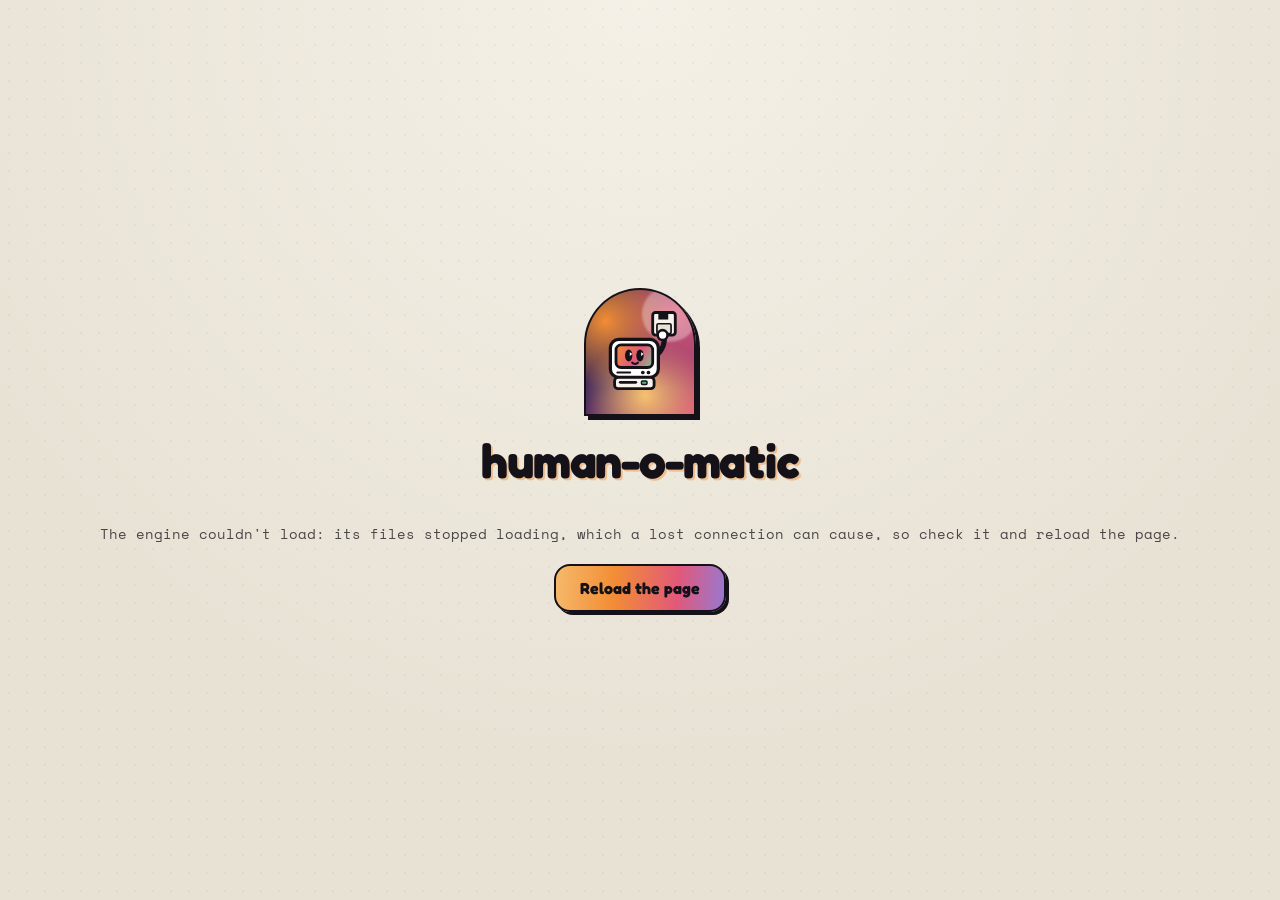
==== src/human_o_matic/web/static/index.html @ 85e17bdb "fix: start the loading view's bar empty, at 0, in the page and before the engine's first step, where" ====
<!doctype html>
<html lang="en">
  <head>
    <meta charset="utf-8">
    <meta name="viewport" content="width=device-width, initial-scale=1">
    <title>human-o-matic</title>
    <link rel="stylesheet" href="https://fonts.googleapis.com/css2?family=Fredoka:wght@600;700&amp;family=Space+Grotesk:wght@500;600;700&amp;family=Space+Mono:ital,wght@0,400;0,700;1,400&amp;display=swap">
    <link rel="stylesheet" href="tailwind.css">
    <script type="module" src="js/app.js"></script>
  </head>
  <body class="min-h-screen flex flex-col justify-between selection:bg-[#F28D35] selection:text-[#141218]">
    <!-- The page's drawings, used by reference: the owner's mascot and four-point stars. -->
    <svg class="sprite" aria-hidden="true" focusable="false">
      <defs>
        <linearGradient id="crt-screen" x1="15" y1="29" x2="41" y2="46" gradientUnits="userSpaceOnUse">
          <stop offset="0%" stop-color="#F28D35"/>
          <stop offset="55%" stop-color="#E2587A"/>
          <stop offset="100%" stop-color="#76C893"/>
        </linearGradient>
        <linearGradient id="roll-accent" x1="0" y1="0" x2="1" y2="1">
          <stop offset="0%" stop-color="#F28D35"/>
          <stop offset="100%" stop-color="#E2587A"/>
        </linearGradient>
      </defs>
      <symbol id="mascot" viewBox="0 0 64 68" fill="none">
        <path d="M43 37C48 33 50 27 49 21" stroke="#141218" stroke-width="3.5" stroke-linecap="round"/>
        <rect x="41" y="6" width="16" height="16" rx="2" fill="#F7F3EB" stroke="#141218" stroke-width="2"/>
        <rect x="45" y="6" width="7" height="5" fill="#141218"/>
        <rect x="44" y="14" width="10" height="7" rx="1" fill="#E8E2D5" stroke="#141218" stroke-width="1.2"/>
        <circle cx="48" cy="22" r="3.5" fill="#FFFFFF" stroke="#141218" stroke-width="1.8"/>
        <rect x="11" y="25" width="34" height="27" rx="6" fill="#FFFFFF" stroke="#141218" stroke-width="2.3"/>
        <rect x="15" y="29" width="26" height="16" rx="3.5" fill="url(#crt-screen)" stroke="#141218" stroke-width="2"/>
        <ellipse cx="24" cy="36.5" rx="2.6" ry="4.2" fill="#141218"/>
        <path d="M24.8 34.2L26.5 35.5L24.8 36.8Z" fill="#FFFFFF"/>
        <ellipse cx="32" cy="36.5" rx="2.6" ry="4.2" fill="#141218"/>
        <path d="M32.8 34.2L34.5 35.5L32.8 36.8Z" fill="#FFFFFF"/>
        <path d="M26.5 41.5C27.5 42.8 29.5 42.8 30.5 41.5" stroke="#141218" stroke-width="1.6" stroke-linecap="round"/>
        <line x1="16" y1="48.5" x2="25" y2="48.5" stroke="#141218" stroke-width="1.5" stroke-linecap="round"/>
        <circle cx="34" cy="48.5" r="1.3" fill="#141218"/>
        <circle cx="38" cy="48.5" r="1.3" fill="#141218"/>
        <rect x="14" y="52" width="28" height="8" rx="2.5" fill="#F7F3EB" stroke="#141218" stroke-width="2"/>
        <line x1="18" y1="55.5" x2="29" y2="55.5" stroke="#141218" stroke-width="2" stroke-linecap="round"/>
        <rect x="33" y="54.5" width="4" height="2.5" rx="0.8" fill="#52B788" stroke="#141218" stroke-width="1"/>
      </symbol>
      <symbol id="star" viewBox="0 0 24 24">
        <path d="M12 2L14.2 9.8L22 12L14.2 14.2L12 22L9.8 14.2L2 12L9.8 9.8L12 2Z" fill="#F7F3EB" stroke="#141218" stroke-width="1.8"/>
      </symbol>
      <symbol id="sun-star" viewBox="0 0 24 24">
        <path d="M12 1L14.5 9.5L23 12L14.5 14.5L12 23L9.5 14.5L1 12L9.5 9.5L12 1Z" fill="#F28D35"/>
      </symbol>
      <symbol id="next" viewBox="0 0 24 24" fill="none" stroke="#141218" stroke-width="2.6" stroke-linecap="round" stroke-linejoin="round">
        <line x1="5" y1="12" x2="19" y2="12"/>
        <polyline points="12 5 19 12 12 19"/>
      </symbol>
    </svg>

    <!-- Shown alone until the engine is ready, then replaced by the page (ADR 0125). -->
    <div id="loading" class="min-h-screen flex flex-col items-center justify-center gap-5 px-4 text-center">
      <div class="relative w-28 h-32 rounded-t-full rounded-b-2xl iridescent-mesh border-2 border-ink shadow-[4px_4px_0px_#141218] flex items-center justify-center overflow-hidden">
        <div class="absolute -top-1 -right-1 w-14 h-14 rounded-full bg-cream/35 blur-[1px]"></div>
        <svg class="w-24 h-24 animate-bob relative z-10" aria-hidden="true" focusable="false"><use href="#mascot"/></svg>
      </div>
      <p class="wordmark font-display text-4xl sm:text-5xl font-bold tracking-tight text-ink leading-none">human-o-matic</p>
      <div class="w-full max-w-xs">
        <label for="engine" class="sr-only">The engine</label>
        <progress id="engine" max="1" value="0" class="engine-bar"></progress>
      </div>
      <p id="engine-status" role="status" class="font-mono text-sm text-ink/75">Loading the engine</p>
      <button type="button" id="reload" class="retro-btn iridescent-pill text-ink font-display font-bold text-base px-6 py-2.5 rounded-2xl" hidden>Reload the page</button>
    </div>

    <div id="app" class="flex-1 flex flex-col" hidden inert>
      <div class="w-full max-w-4xl mx-auto px-4 sm:px-6 pt-6 sm:pt-8 pb-12 flex-1 relative">

        <header class="mb-6">
          <div class="flex flex-col sm:flex-row sm:items-center justify-between gap-4 mb-5">
            <div class="flex items-center gap-3.5">
              <div class="relative w-14 h-16 sm:w-16 sm:h-[72px] rounded-t-full rounded-b-xl iridescent-mesh border-2 border-ink shadow-[3px_3px_0px_#141218] flex items-center justify-center overflow-hidden shrink-0">
                <div class="absolute -top-1 -right-1 w-8 h-8 rounded-full bg-cream/35 blur-[1px]"></div>
                <svg class="w-12 h-12 animate-bob relative z-10" aria-hidden="true" focusable="false"><use href="#mascot"/></svg>
              </div>
              <div>
                <h1 class="wordmark font-display text-3xl sm:text-4xl font-bold tracking-tight text-ink leading-none">human-o-matic</h1>
                <p class="text-xs sm:text-sm font-mono text-ink/75 mt-1">Organic groove &amp; timing engine for robotic drum tracks</p>
              </div>
            </div>
            <button type="button" id="last-applied" class="retro-btn self-start sm:self-center bg-cream hover:bg-white text-ink rounded-xl px-3.5 py-2 text-xs font-mono font-bold" hidden>Nothing applied yet</button>
          </div>

          <nav aria-label="Steps" class="mb-5">
            <ol id="steps" class="flex flex-wrap items-center gap-2">
              <li><button type="button" data-step="file" class="step retro-btn bg-cream hover:bg-white text-ink font-semibold text-xs sm:text-sm px-3 py-1.5 rounded-xl flex items-center gap-1.5"><svg class="w-3.5 h-3.5 shrink-0" viewBox="0 0 24 24" fill="none" stroke="currentColor" stroke-width="2.2" aria-hidden="true" focusable="false"><path d="M19 21H5a2 2 0 0 1-2-2V5a2 2 0 0 1 2-2h11l5 5v11a2 2 0 0 1-2 2z"/><polyline points="17 21 17 13 7 13 7 21"/><polyline points="7 3 7 8 15 8"/></svg>1 File</button></li>
              <li><button type="button" data-step="kits" class="step retro-btn bg-cream hover:bg-white text-ink font-semibold text-xs sm:text-sm px-3 py-1.5 rounded-xl flex items-center gap-1.5"><svg class="w-3.5 h-3.5 shrink-0" viewBox="0 0 24 24" fill="none" stroke="currentColor" stroke-width="2.2" aria-hidden="true" focusable="false"><ellipse cx="12" cy="7" rx="9" ry="4"/><path d="M3 7v10c0 2.2 4 4 9 4s9-1.8 9-4V7"/><line x1="7" y1="10.5" x2="7" y2="19.5"/><line x1="17" y1="10.5" x2="17" y2="19.5"/></svg>2 Kits</button></li>
              <li><button type="button" data-step="check" class="step retro-btn bg-cream hover:bg-white text-ink font-semibold text-xs sm:text-sm px-3 py-1.5 rounded-xl flex items-center gap-1.5"><svg class="w-3.5 h-3.5 shrink-0" viewBox="0 0 24 24" fill="none" stroke="currentColor" stroke-width="2.5" aria-hidden="true" focusable="false"><polyline points="20 6 9 17 4 12"/></svg>3 Check</button></li>
              <li><button type="button" data-step="drummer" class="step retro-btn bg-cream hover:bg-white text-ink font-semibold text-xs sm:text-sm px-3 py-1.5 rounded-xl flex items-center gap-1.5"><svg class="w-3.5 h-3.5 shrink-0" viewBox="0 0 24 24" fill="none" stroke="currentColor" stroke-width="2.3" aria-hidden="true" focusable="false"><path d="M4 4l16 12M20 4L4 16"/><circle cx="12" cy="18" r="3"/></svg>4 Drummer</button></li>
              <li><button type="button" data-step="sections" class="step retro-btn bg-cream hover:bg-white text-ink font-semibold text-xs sm:text-sm px-3 py-1.5 rounded-xl flex items-center gap-1.5"><svg class="w-3.5 h-3.5 shrink-0" viewBox="0 0 24 24" fill="none" stroke="currentColor" stroke-width="2.2" aria-hidden="true" focusable="false"><rect x="3" y="4" width="5" height="16" rx="1"/><rect x="10" y="4" width="4" height="16" rx="1"/><rect x="16" y="4" width="5" height="16" rx="1"/></svg>5 Sections</button></li>
              <li><button type="button" data-step="review" class="step retro-btn bg-cream hover:bg-white text-ink font-semibold text-xs sm:text-sm px-3 py-1.5 rounded-xl flex items-center gap-1.5"><svg class="w-3.5 h-3.5 shrink-0" viewBox="0 0 24 24" fill="none" stroke="currentColor" stroke-width="2.2" aria-hidden="true" focusable="false"><path d="M1 12s4-8 11-8 11 8 11 8-4 8-11 8-11-8-11-8z"/><circle cx="12" cy="12" r="3"/></svg>6 Review</button></li>
              <li><button type="button" data-step="download" class="step retro-btn bg-cream hover:bg-white text-ink font-semibold text-xs sm:text-sm px-3 py-1.5 rounded-xl flex items-center gap-1.5"><svg class="w-3.5 h-3.5 shrink-0" viewBox="0 0 24 24" fill="none" stroke="currentColor" stroke-width="2.2" aria-hidden="true" focusable="false"><path d="M21 15v4a2 2 0 0 1-2 2H5a2 2 0 0 1-2-2v-4"/><polyline points="7 10 12 15 17 10"/><line x1="12" y1="15" x2="12" y2="3"/></svg>7 Download</button></li>
            </ol>
          </nav>
        </header>

        <main>
          <p id="status" role="status" class="font-mono text-sm text-ink/75 empty:hidden mb-3"></p>
          <p id="problem" role="alert" class="font-bold text-[#B91C3C] empty:hidden mb-3"></p>

          <section id="file" aria-labelledby="file-title">
          <div class="card bg-cream retro-box-lg rounded-2xl p-4 sm:p-6 relative">
            <h2 id="file-title" class="font-display text-2xl sm:text-3xl font-bold text-ink tracking-tight mb-4">Choose a file</h2>
            <p id="deleted" role="status" class="font-mono text-sm mb-3 empty:hidden"></p>
            <p class="mb-4">Choose a drum MIDI file, answer a few questions about it, and download it re-performed, to drag into your DAW.</p>
            <div id="drop" class="border-2 border-dashed border-ink rounded-2xl p-4 sm:p-5 bg-parchment/55 halftone-subtle mb-4">
              <label for="midi" class="block font-bold mb-2">A drum MIDI file, .mid or .midi, up to 512 KB</label>
              <input id="midi" type="file" accept=".mid,.midi" class="font-mono text-sm rounded-xl file:mr-3 file:rounded-xl file:border-2 file:border-ink file:bg-cream file:px-3 file:py-1.5 file:font-bold file:text-ink">
              <p class="font-mono text-xs text-ink/75 mt-2">Or drop it here.</p>
            </div>
            <p id="chosen" class="font-mono text-sm mb-4 empty:hidden"></p>
            <div class="mt-6 pt-4 border-t-2 border-dashed border-ink/25 text-sm text-ink/75">
              <h3 class="font-display font-bold text-lg text-ink mb-2">Your file and your feedback</h3>
              <p class="mb-2">Your MIDI file stays on your computer: it is processed in your browser and never uploaded. If you send feedback, we keep what you write and the kits and settings you used, until we delete it; the page never sends your file, its name or its notes. Your feedback is stored by our host, Netlify, which also records your IP address with it and checks it for spam with Akismet. Our host may keep request logs, under its own policy. The page loads its fonts from Google Fonts, which sees your IP address when it sends them. Only use files you have the right to use.</p>
              <p>This site is run by [TO FILL IN: who runs the site]. To have your feedback deleted, [TO FILL IN: how to ask for it].</p>
            </div>
          </div>
          <div class="cta">
            <button type="button" id="to-kits" class="next retro-btn iridescent-pill text-ink font-display font-bold text-base sm:text-lg px-6 py-2.5 rounded-2xl inline-flex items-center gap-2.5" disabled>Next: Kits <svg class="w-5 h-5" aria-hidden="true" focusable="false"><use href="#next"/></svg></button>
          </div>
          </section>

          <section id="kits" aria-labelledby="kits-title" hidden>
          <div class="card bg-cream retro-box-lg rounded-2xl p-4 sm:p-6 relative">
            <h2 id="kits-title" class="font-display text-2xl sm:text-3xl font-bold text-ink tracking-tight mb-4">Kits</h2>
            <form id="kits-form">
              <div class="field">
                <label for="from-map">Where did this MIDI come from?</label>
                <select id="from-map" name="from_map"></select>
              </div>
              <div class="field">
                <label for="to-map">Which drum instrument will play it?</label>
                <select id="to-map" name="to_map"></select>
              </div>
              <p class="font-mono text-xs text-ink/75 mb-4">Changing a kit opens the song again.</p>
            </form>
          </div>
          <div class="cta">
            <button id="open" form="kits-form" class="next retro-btn iridescent-pill text-ink font-display font-bold text-base sm:text-lg px-6 py-2.5 rounded-2xl inline-flex items-center gap-2.5" disabled>Open the song <svg class="w-5 h-5" aria-hidden="true" focusable="false"><use href="#next"/></svg></button>
          </div>
          </section>

          <section id="check" aria-labelledby="check-title" hidden>
          <div class="card bg-cream retro-box-lg rounded-2xl p-4 sm:p-6 relative">
            <h2 id="check-title" class="font-display text-2xl sm:text-3xl font-bold text-ink tracking-tight mb-4">Check</h2>
            <p id="opened-facts" class="font-mono text-sm font-bold mb-2"></p>
            <p class="mb-3">The sections found, and what the file leaves unclear. You can change the sections in step 5.</p>
            <ol id="check-sections" class="strip"></ol>
            <form id="check-form">
              <div id="requests"></div>
            </form>
          </div>
          <div class="cta">
            <button form="check-form" class="next retro-btn iridescent-pill text-ink font-display font-bold text-base sm:text-lg px-6 py-2.5 rounded-2xl inline-flex items-center gap-2.5">Confirm <svg class="w-5 h-5" aria-hidden="true" focusable="false"><use href="#next"/></svg></button>
          </div>
          </section>

          <section id="drummer" aria-labelledby="drummer-title" hidden>
          <div class="card bg-cream retro-box-lg rounded-2xl p-4 sm:p-6 relative">
            <div class="flex items-center gap-2.5 mb-2">
              <h2 id="drummer-title" class="font-display text-2xl sm:text-3xl font-bold text-ink tracking-tight">Drummer</h2>
              <svg class="w-5 h-5 animate-sparkle" aria-hidden="true" focusable="false"><use href="#sun-star"/></svg>
            </div>
            <div id="song-round" class="round"></div>
          </div>
          <div class="cta">
            <button type="button" id="to-sections" class="next retro-btn iridescent-pill text-ink font-display font-bold text-base sm:text-lg px-6 py-2.5 rounded-2xl inline-flex items-center gap-2.5">Next: Sections <svg class="w-5 h-5" aria-hidden="true" focusable="false"><use href="#next"/></svg></button>
          </div>
          </section>

          <section id="sections" aria-labelledby="sections-title" hidden>
          <div class="card bg-cream retro-box-lg rounded-2xl p-4 sm:p-6 relative">
            <h2 id="sections-title" class="font-display text-2xl sm:text-3xl font-bold text-ink tracking-tight mb-4">Sections</h2>
            <ol id="section-strip" class="strip"></ol>
            <details class="edits">
              <summary>Change <span id="editing"></span>: split, merge, move, rename or take again</summary>
              <div class="edit-grid">
                <form id="split-form" class="edit">
                  <label for="split-at">Split it at bar</label>
                  <input id="split-at" name="at" type="number" class="bar" required>
                  <button class="retro-btn btn">Split</button>
                </form>
                <form id="merge-form" class="edit">
                  <span class="edit-label">Merge it into the section before</span>
                  <button id="merge" class="retro-btn btn">Merge</button>
                </form>
                <form id="move-form" class="edit">
                  <label for="move-to">Move its start to bar</label>
                  <input id="move-to" name="to" type="number" class="bar" required>
                  <button id="move" class="retro-btn btn">Move</button>
                </form>
                <form id="rename-form" class="edit">
                  <label for="rename-name">Name</label>
                  <input id="rename-name" name="name" class="name">
                  <label for="rename-group">Repeat group</label>
                  <input id="rename-group" name="group" class="bar" required>
                  <button class="retro-btn btn">Rename</button>
                </form>
                <p class="edit">
                  <span class="edit-label">Take of this section</span>
                  <output id="take" class="readout"></output>
                  <button type="button" id="another-take" class="retro-btn btn">Another take</button>
                </p>
                <p class="edit">
                  <span class="edit-label">Seed of the song</span>
                  <output id="seed" class="readout"></output>
                  <button type="button" id="song-take" class="retro-btn btn">New take of the song</button>
                </p>
              </div>
            </details>
            <div class="flex items-center gap-2.5 mt-6 mb-2">
              <h3 id="group-title" class="font-display text-xl sm:text-2xl font-bold text-ink tracking-tight"></h3>
              <svg class="w-5 h-5 animate-sparkle shrink-0" aria-hidden="true" focusable="false"><use href="#sun-star"/></svg>
            </div>
            <div id="group-round" class="round"></div>
          </div>
          <div class="cta">
            <button type="button" id="next-group" class="secondary retro-btn bg-parchment hover:bg-white text-ink font-bold text-sm sm:text-base px-5 py-2.5 rounded-xl inline-flex items-center gap-2">Next group <svg class="w-5 h-5" aria-hidden="true" focusable="false"><use href="#next"/></svg></button>
            <button type="button" id="to-review" class="next retro-btn iridescent-pill text-ink font-display font-bold text-base sm:text-lg px-6 py-2.5 rounded-2xl inline-flex items-center gap-2.5">Next: Review <svg class="w-5 h-5" aria-hidden="true" focusable="false"><use href="#next"/></svg></button>
          </div>
          </section>

          <section id="review" aria-labelledby="review-title" hidden>
          <div class="card bg-cream retro-box-lg rounded-2xl p-4 sm:p-6 relative">
            <h2 id="review-title" class="font-display text-2xl sm:text-3xl font-bold text-ink tracking-tight mb-4">Review</h2>
            <h3 class="font-display font-bold text-xl mb-2">Your answers</h3>
            <ol id="answers" class="answered"></ol>
            <h3 class="font-display font-bold text-xl mt-6 mb-2">Each section</h3>
            <ol id="said" class="list-decimal pl-6 space-y-1"></ol>
            <h3 class="font-display font-bold text-xl mt-6 mb-2">What to listen for</h3>
            <ul id="heard" class="list-disc pl-6 space-y-1"></ul>
            <p id="asked" class="font-mono text-sm my-4"></p>
          </div>
          <div class="cta">
            <button type="button" id="to-download" class="next retro-btn iridescent-pill text-ink font-display font-bold text-base sm:text-lg px-6 py-2.5 rounded-2xl inline-flex items-center gap-2.5">Next: Download <svg class="w-5 h-5" aria-hidden="true" focusable="false"><use href="#next"/></svg></button>
          </div>
          </section>

          <section id="download" aria-labelledby="download-title" hidden>
          <div class="card bg-cream retro-box-lg rounded-2xl p-4 sm:p-6 relative">
            <h2 id="download-title" class="font-display text-2xl sm:text-3xl font-bold text-ink tracking-tight mb-4">Download</h2>
            <p id="saved" role="status" class="font-mono text-sm mt-3 empty:hidden"></p>
            <p id="listen" class="mt-3"></p>
            <!-- feat/web-feedback adds the feedback form here. -->
          </div>
          <div class="cta">
            <button type="button" id="get" class="next retro-btn iridescent-pill text-ink font-display font-bold text-base sm:text-lg px-6 py-2.5 rounded-2xl inline-flex items-center gap-2.5">Download the file</button>
          </div>
          </section>
        </main>

        <footer id="delete-box" class="mt-7 gap-4 flex flex-col items-start" hidden>
          <button type="button" id="delete" class="retro-btn bg-cream hover:bg-[#FDE8EC] text-ink hover:text-[#B91C3C] font-mono font-bold text-xs px-2 py-1.5 rounded-xl flex items-center gap-2" aria-describedby="delete-about">
            <svg class="w-4 h-4" viewBox="0 0 24 24" fill="none" stroke="currentColor" stroke-width="2.2" stroke-linecap="round" stroke-linejoin="round" aria-hidden="true" focusable="false"><polyline points="3 6 5 6 21 6"/><path d="M19 6l-1 14a2 2 0 0 1-2 2H8a2 2 0 0 1-2-2L5 6"/><path d="M10 11v6M14 11v6"/></svg>
            <span>Delete my file now</span>
          </button>
          <p id="delete-about" class="text-xs text-ink/75">Ends the engine, which holds your file and everything made from it, and starts again from step 1.</p>
        </footer>
      </div>

      <!-- What the page has just applied; #status says it to assistive technology. -->
      <div id="toast" class="toast fixed bottom-5 right-5 z-50 translate-y-24 opacity-0 pointer-events-none bg-cream retro-box rounded-2xl px-4 py-3 max-w-sm flex items-center gap-3" aria-hidden="true">
        <div class="w-8 h-8 rounded-xl iridescent-mesh border-2 border-ink flex items-center justify-center shrink-0">
          <svg class="w-4 h-4" aria-hidden="true" focusable="false"><use href="#star"/></svg>
        </div>
        <div class="text-xs sm:text-sm">
          <p id="toast-title" class="font-bold text-ink"></p>
          <p id="toast-body" class="font-mono text-xs text-ink/80 line-clamp-4"></p>
        </div>
      </div>

      <!-- The page's one dialog pattern (ADR 0125): its head and its buttons fixed, its body
           scrolling, over the page blurred, closed by Escape or a click on the blur. -->
      <dialog id="applied-dialog" aria-labelledby="applied-title" class="modal bg-cream retro-box-lg rounded-2xl max-w-lg w-[calc(100%-2rem)] text-ink">
        <form method="dialog">
          <div class="modal-head">
            <div class="w-11 h-11 rounded-2xl iridescent-mesh border-2 border-ink shadow-[2px_2px_0px_#141218] flex items-center justify-center shrink-0">
              <svg class="w-5 h-5" aria-hidden="true" focusable="false"><use href="#star"/></svg>
            </div>
            <div>
              <h2 id="applied-title" class="font-display text-xl font-bold text-ink">What's applied</h2>
              <p id="applied-count" class="font-mono text-xs text-ink/80 mt-1"></p>
            </div>
          </div>
          <ol id="applied-list" class="applied modal-body"></ol>
          <div class="modal-foot">
            <button value="close" class="retro-btn bg-parchment hover:bg-white text-ink font-bold text-xs sm:text-sm px-4 py-2 rounded-xl" autofocus>Close</button>
          </div>
        </form>
      </dialog>
      <dialog id="more-dialog" aria-labelledby="more-title" aria-describedby="more-what" class="modal bg-cream retro-box-lg rounded-2xl max-w-lg w-[calc(100%-2rem)] text-ink">
        <form method="dialog">
          <div class="modal-head">
            <div class="w-11 h-11 rounded-2xl iridescent-mesh border-2 border-ink shadow-[2px_2px_0px_#141218] flex items-center justify-center shrink-0">
              <svg class="w-5 h-5" aria-hidden="true" focusable="false"><use href="#star"/></svg>
            </div>
            <h2 id="more-title" class="font-display text-xl font-bold text-ink self-center">One more question came up</h2>
          </div>
          <div id="more-what" class="modal-body text-sm"></div>
          <div class="modal-foot">
            <button value="answer" class="retro-btn iridescent-pill text-ink font-bold text-xs sm:text-sm px-4 py-2 rounded-xl" autofocus>Answer it</button>
          </div>
        </form>
      </dialog>
      <dialog id="delete-dialog" aria-labelledby="delete-title" aria-describedby="delete-what" class="modal bg-cream retro-box-lg rounded-2xl max-w-md w-[calc(100%-2rem)] text-ink">
        <form method="dialog">
          <div class="modal-head">
            <div class="w-11 h-11 rounded-2xl bg-[#FDE8EC] border-2 border-ink shadow-[2px_2px_0px_#141218] flex items-center justify-center text-[#B91C3C] shrink-0">
              <svg class="w-6 h-6" viewBox="0 0 24 24" fill="none" stroke="currentColor" stroke-width="2.2" stroke-linecap="round" stroke-linejoin="round" aria-hidden="true" focusable="false"><polyline points="3 6 5 6 21 6"/><path d="M19 6l-1 14a2 2 0 0 1-2 2H8a2 2 0 0 1-2-2L5 6"/><path d="M10 11v6M14 11v6"/></svg>
            </div>
            <h2 id="delete-title" class="font-display text-xl font-bold text-ink self-center">Delete your file now?</h2>
          </div>
          <div class="modal-body">
            <p id="delete-what" class="text-sm text-ink/80"></p>
          </div>
          <div class="modal-foot">
            <button value="keep" class="retro-btn bg-parchment hover:bg-white text-ink font-bold text-xs sm:text-sm px-4 py-2 rounded-xl" autofocus>Keep my file</button>
            <button value="delete" class="retro-btn bg-[#E2587A] text-ink font-bold text-xs sm:text-sm px-4 py-2 rounded-xl">Yes, delete it</button>
          </div>
        </form>
      </dialog>
    </div>
  </body>
</html>
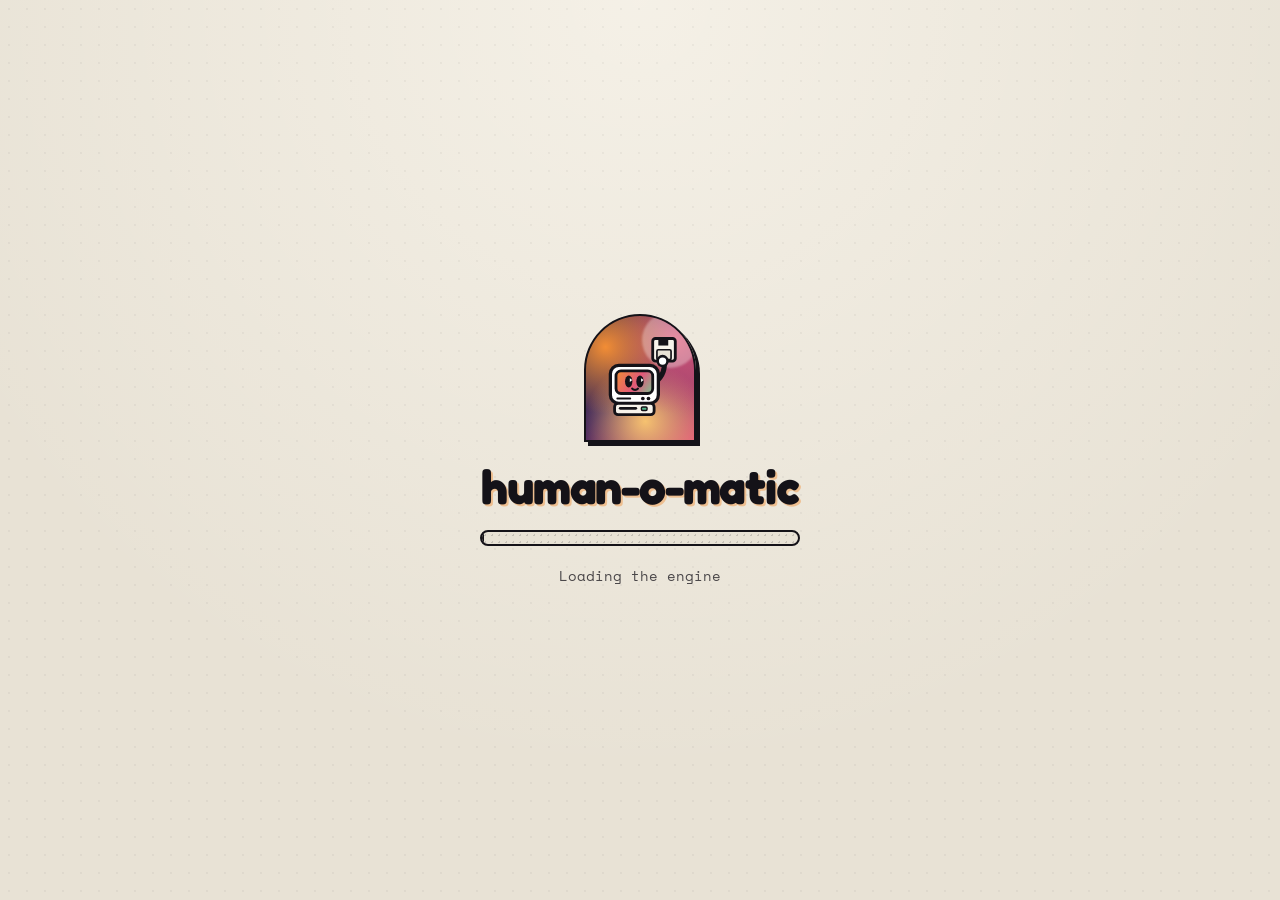
==== commit ce4cc40e: "feat: add step 8, Feedback, after a download: the form Netlify Forms reads, static in index.html wit" ====
--- a/src/human_o_matic/web/static/index.html
+++ b/src/human_o_matic/web/static/index.html
@@ -87,7 +87,7 @@
             <button type="button" id="last-applied" class="retro-btn self-start sm:self-center bg-cream hover:bg-white text-ink rounded-xl px-3.5 py-2 text-xs font-mono font-bold" hidden>Nothing applied yet</button>
           </div>
 
-          <nav aria-label="Steps" class="mb-5">
+          <nav aria-label="Steps" class="mb-5 mt-12">
             <ol id="steps" class="flex flex-wrap items-center gap-2">
               <li><button type="button" data-step="file" class="step retro-btn bg-cream hover:bg-white text-ink font-semibold text-xs sm:text-sm px-3 py-1.5 rounded-xl flex items-center gap-1.5"><svg class="w-3.5 h-3.5 shrink-0" viewBox="0 0 24 24" fill="none" stroke="currentColor" stroke-width="2.2" aria-hidden="true" focusable="false"><path d="M19 21H5a2 2 0 0 1-2-2V5a2 2 0 0 1 2-2h11l5 5v11a2 2 0 0 1-2 2z"/><polyline points="17 21 17 13 7 13 7 21"/><polyline points="7 3 7 8 15 8"/></svg>1 File</button></li>
               <li><button type="button" data-step="kits" class="step retro-btn bg-cream hover:bg-white text-ink font-semibold text-xs sm:text-sm px-3 py-1.5 rounded-xl flex items-center gap-1.5"><svg class="w-3.5 h-3.5 shrink-0" viewBox="0 0 24 24" fill="none" stroke="currentColor" stroke-width="2.2" aria-hidden="true" focusable="false"><ellipse cx="12" cy="7" rx="9" ry="4"/><path d="M3 7v10c0 2.2 4 4 9 4s9-1.8 9-4V7"/><line x1="7" y1="10.5" x2="7" y2="19.5"/><line x1="17" y1="10.5" x2="17" y2="19.5"/></svg>2 Kits</button></li>
@@ -96,6 +96,7 @@
               <li><button type="button" data-step="sections" class="step retro-btn bg-cream hover:bg-white text-ink font-semibold text-xs sm:text-sm px-3 py-1.5 rounded-xl flex items-center gap-1.5"><svg class="w-3.5 h-3.5 shrink-0" viewBox="0 0 24 24" fill="none" stroke="currentColor" stroke-width="2.2" aria-hidden="true" focusable="false"><rect x="3" y="4" width="5" height="16" rx="1"/><rect x="10" y="4" width="4" height="16" rx="1"/><rect x="16" y="4" width="5" height="16" rx="1"/></svg>5 Sections</button></li>
               <li><button type="button" data-step="review" class="step retro-btn bg-cream hover:bg-white text-ink font-semibold text-xs sm:text-sm px-3 py-1.5 rounded-xl flex items-center gap-1.5"><svg class="w-3.5 h-3.5 shrink-0" viewBox="0 0 24 24" fill="none" stroke="currentColor" stroke-width="2.2" aria-hidden="true" focusable="false"><path d="M1 12s4-8 11-8 11 8 11 8-4 8-11 8-11-8-11-8z"/><circle cx="12" cy="12" r="3"/></svg>6 Review</button></li>
               <li><button type="button" data-step="download" class="step retro-btn bg-cream hover:bg-white text-ink font-semibold text-xs sm:text-sm px-3 py-1.5 rounded-xl flex items-center gap-1.5"><svg class="w-3.5 h-3.5 shrink-0" viewBox="0 0 24 24" fill="none" stroke="currentColor" stroke-width="2.2" aria-hidden="true" focusable="false"><path d="M21 15v4a2 2 0 0 1-2 2H5a2 2 0 0 1-2-2v-4"/><polyline points="7 10 12 15 17 10"/><line x1="12" y1="15" x2="12" y2="3"/></svg>7 Download</button></li>
+              <li><button type="button" data-step="feedback" class="step retro-btn bg-cream hover:bg-white text-ink font-semibold text-xs sm:text-sm px-3 py-1.5 rounded-xl flex items-center gap-1.5"><svg class="w-3.5 h-3.5 shrink-0" viewBox="0 0 24 24" fill="none" stroke="currentColor" stroke-width="2.2" aria-hidden="true" focusable="false"><path d="M21 15a2 2 0 0 1-2 2H7l-4 4V5a2 2 0 0 1 2-2h14a2 2 0 0 1 2 2z"/></svg>8 Feedback</button></li>
             </ol>
           </nav>
         </header>
@@ -106,12 +107,12 @@
 
           <section id="file" aria-labelledby="file-title">
           <div class="card bg-cream retro-box-lg rounded-2xl p-4 sm:p-6 relative">
-            <h2 id="file-title" class="font-display text-2xl sm:text-3xl font-bold text-ink tracking-tight mb-4">Choose a file</h2>
+            <h2 id="file-title" tabindex="-1" class="font-display text-2xl sm:text-3xl font-bold text-ink tracking-tight mb-4">Choose a file</h2>
             <p id="deleted" role="status" class="font-mono text-sm mb-3 empty:hidden"></p>
             <p class="mb-4">Choose a drum MIDI file, answer a few questions about it, and download it re-performed, to drag into your DAW.</p>
             <div id="drop" class="border-2 border-dashed border-ink rounded-2xl p-4 sm:p-5 bg-parchment/55 halftone-subtle mb-4">
               <label for="midi" class="block font-bold mb-2">A drum MIDI file, .mid or .midi, up to 512 KB</label>
-              <input id="midi" type="file" accept=".mid,.midi" class="font-mono text-sm rounded-xl file:mr-3 file:rounded-xl file:border-2 file:border-ink file:bg-cream file:px-3 file:py-1.5 file:font-bold file:text-ink">
+              <input id="midi" type="file" accept=".mid,.midi" class="font-mono text-sm rounded-xl file:mr-3 file:rounded-xl file:px-3 file:py-1.5 file:font-bold file:text-ink">
               <p class="font-mono text-xs text-ink/75 mt-2">Or drop it here.</p>
             </div>
             <p id="chosen" class="font-mono text-sm mb-4 empty:hidden"></p>
@@ -128,7 +129,7 @@
 
           <section id="kits" aria-labelledby="kits-title" hidden>
           <div class="card bg-cream retro-box-lg rounded-2xl p-4 sm:p-6 relative">
-            <h2 id="kits-title" class="font-display text-2xl sm:text-3xl font-bold text-ink tracking-tight mb-4">Kits</h2>
+            <h2 id="kits-title" tabindex="-1" class="font-display text-2xl sm:text-3xl font-bold text-ink tracking-tight mb-4">Kits</h2>
             <form id="kits-form">
               <div class="field">
                 <label for="from-map">Where did this MIDI come from?</label>
@@ -148,7 +149,7 @@
 
           <section id="check" aria-labelledby="check-title" hidden>
           <div class="card bg-cream retro-box-lg rounded-2xl p-4 sm:p-6 relative">
-            <h2 id="check-title" class="font-display text-2xl sm:text-3xl font-bold text-ink tracking-tight mb-4">Check</h2>
+            <h2 id="check-title" tabindex="-1" class="font-display text-2xl sm:text-3xl font-bold text-ink tracking-tight mb-4">Check</h2>
             <p id="opened-facts" class="font-mono text-sm font-bold mb-2"></p>
             <p class="mb-3">The sections found, and what the file leaves unclear. You can change the sections in step 5.</p>
             <ol id="check-sections" class="strip"></ol>
@@ -164,7 +165,7 @@
           <section id="drummer" aria-labelledby="drummer-title" hidden>
           <div class="card bg-cream retro-box-lg rounded-2xl p-4 sm:p-6 relative">
             <div class="flex items-center gap-2.5 mb-2">
-              <h2 id="drummer-title" class="font-display text-2xl sm:text-3xl font-bold text-ink tracking-tight">Drummer</h2>
+              <h2 id="drummer-title" tabindex="-1" class="font-display text-2xl sm:text-3xl font-bold text-ink tracking-tight">Drummer</h2>
               <svg class="w-5 h-5 animate-sparkle" aria-hidden="true" focusable="false"><use href="#sun-star"/></svg>
             </div>
             <div id="song-round" class="round"></div>
@@ -176,7 +177,7 @@
 
           <section id="sections" aria-labelledby="sections-title" hidden>
           <div class="card bg-cream retro-box-lg rounded-2xl p-4 sm:p-6 relative">
-            <h2 id="sections-title" class="font-display text-2xl sm:text-3xl font-bold text-ink tracking-tight mb-4">Sections</h2>
+            <h2 id="sections-title" tabindex="-1" class="font-display text-2xl sm:text-3xl font-bold text-ink tracking-tight mb-4">Sections</h2>
             <ol id="section-strip" class="strip"></ol>
             <details class="edits">
               <summary>Change <span id="editing"></span>: split, merge, move, rename or take again</summary>
@@ -215,7 +216,7 @@
               </div>
             </details>
             <div class="flex items-center gap-2.5 mt-6 mb-2">
-              <h3 id="group-title" class="font-display text-xl sm:text-2xl font-bold text-ink tracking-tight"></h3>
+              <h3 id="group-title" tabindex="-1" class="font-display text-xl sm:text-2xl font-bold text-ink tracking-tight"></h3>
               <svg class="w-5 h-5 animate-sparkle shrink-0" aria-hidden="true" focusable="false"><use href="#sun-star"/></svg>
             </div>
             <div id="group-round" class="round"></div>
@@ -228,7 +229,7 @@
 
           <section id="review" aria-labelledby="review-title" hidden>
           <div class="card bg-cream retro-box-lg rounded-2xl p-4 sm:p-6 relative">
-            <h2 id="review-title" class="font-display text-2xl sm:text-3xl font-bold text-ink tracking-tight mb-4">Review</h2>
+            <h2 id="review-title" tabindex="-1" class="font-display text-2xl sm:text-3xl font-bold text-ink tracking-tight mb-4">Review</h2>
             <h3 class="font-display font-bold text-xl mb-2">Your answers</h3>
             <ol id="answers" class="answered"></ol>
             <h3 class="font-display font-bold text-xl mt-6 mb-2">Each section</h3>
@@ -244,13 +245,59 @@
 
           <section id="download" aria-labelledby="download-title" hidden>
           <div class="card bg-cream retro-box-lg rounded-2xl p-4 sm:p-6 relative">
-            <h2 id="download-title" class="font-display text-2xl sm:text-3xl font-bold text-ink tracking-tight mb-4">Download</h2>
+            <h2 id="download-title" tabindex="-1" class="font-display text-2xl sm:text-3xl font-bold text-ink tracking-tight mb-4">Download</h2>
             <p id="saved" role="status" class="font-mono text-sm mt-3 empty:hidden"></p>
             <p id="listen" class="mt-3"></p>
-            <!-- feat/web-feedback adds the feedback form here. -->
           </div>
           <div class="cta">
             <button type="button" id="get" class="next retro-btn iridescent-pill text-ink font-display font-bold text-base sm:text-lg px-6 py-2.5 rounded-2xl inline-flex items-center gap-2.5">Download the file</button>
+            <button type="button" id="to-feedback" class="secondary retro-btn bg-parchment hover:bg-white text-ink font-bold text-sm sm:text-base px-5 py-2.5 rounded-xl inline-flex items-center gap-2" hidden>Next: Feedback <svg class="w-5 h-5" aria-hidden="true" focusable="false"><use href="#next"/></svg></button>
+          </div>
+          </section>
+
+          <section id="feedback" aria-labelledby="feedback-title" hidden>
+          <div class="card bg-cream retro-box-lg rounded-2xl p-4 sm:p-6 relative">
+            <h2 id="feedback-title" tabindex="-1" class="font-display text-2xl sm:text-3xl font-bold text-ink tracking-tight mb-4">Feedback</h2>
+            <p class="mb-4">If you like, say how it sounded. What you write is sent with the settings beside it, never your file, its name or its notes.</p>
+            <div class="grid gap-6 md:grid-cols-2">
+              <!-- The form Netlify Forms finds in the built page, with the honeypot it checks; the
+                   page posts the same six fields, URL-encoded, to / (js/feedback.js, ADR 0127). -->
+              <form id="feedback-form" name="feedback" method="post" data-netlify="true" netlify-honeypot="bot-field">
+                <input type="hidden" name="form-name" value="feedback">
+                <p hidden><label>Leave this empty: <input name="bot-field" autocomplete="off"></label></p>
+                <div class="field">
+                  <fieldset class="segments">
+                    <legend>How did it sound, from 1, poor, to 5, great?</legend>
+                    <div class="options">
+                      <input type="radio" id="rating-1" name="rating" value="1" required><label for="rating-1">1</label>
+                      <input type="radio" id="rating-2" name="rating" value="2"><label for="rating-2">2</label>
+                      <input type="radio" id="rating-3" name="rating" value="3"><label for="rating-3">3</label>
+                      <input type="radio" id="rating-4" name="rating" value="4"><label for="rating-4">4</label>
+                      <input type="radio" id="rating-5" name="rating" value="5"><label for="rating-5">5</label>
+                    </div>
+                  </fieldset>
+                </div>
+                <div class="field">
+                  <label for="comment">Comment, optional</label>
+                  <textarea id="comment" name="comment" rows="5" maxlength="2000" aria-describedby="comment-hint"></textarea>
+                  <p id="comment-hint" class="hint">Up to 2,000 characters.</p>
+                </div>
+                <div class="field">
+                  <label for="contact">How to reach you, optional</label>
+                  <input id="contact" name="contact" maxlength="200" autocomplete="email" aria-describedby="contact-hint">
+                  <p id="contact-hint" class="hint">Only if you'd like an answer. Up to 200 characters.</p>
+                </div>
+                <input type="hidden" name="settings">
+              </form>
+              <div>
+                <h3 id="settings-title" class="font-display font-bold text-xl mb-2">Sent with it</h3>
+                <pre id="feedback-settings" role="region" tabindex="0" aria-labelledby="settings-title" class="settings"></pre>
+              </div>
+            </div>
+            <p id="sent" role="status" class="font-mono text-sm mt-3 empty:hidden"></p>
+          </div>
+          <div class="cta">
+            <button id="send" form="feedback-form" class="next retro-btn iridescent-pill text-ink font-display font-bold text-base sm:text-lg px-6 py-2.5 rounded-2xl inline-flex items-center gap-2.5">Send feedback</button>
           </div>
           </section>
         </main>
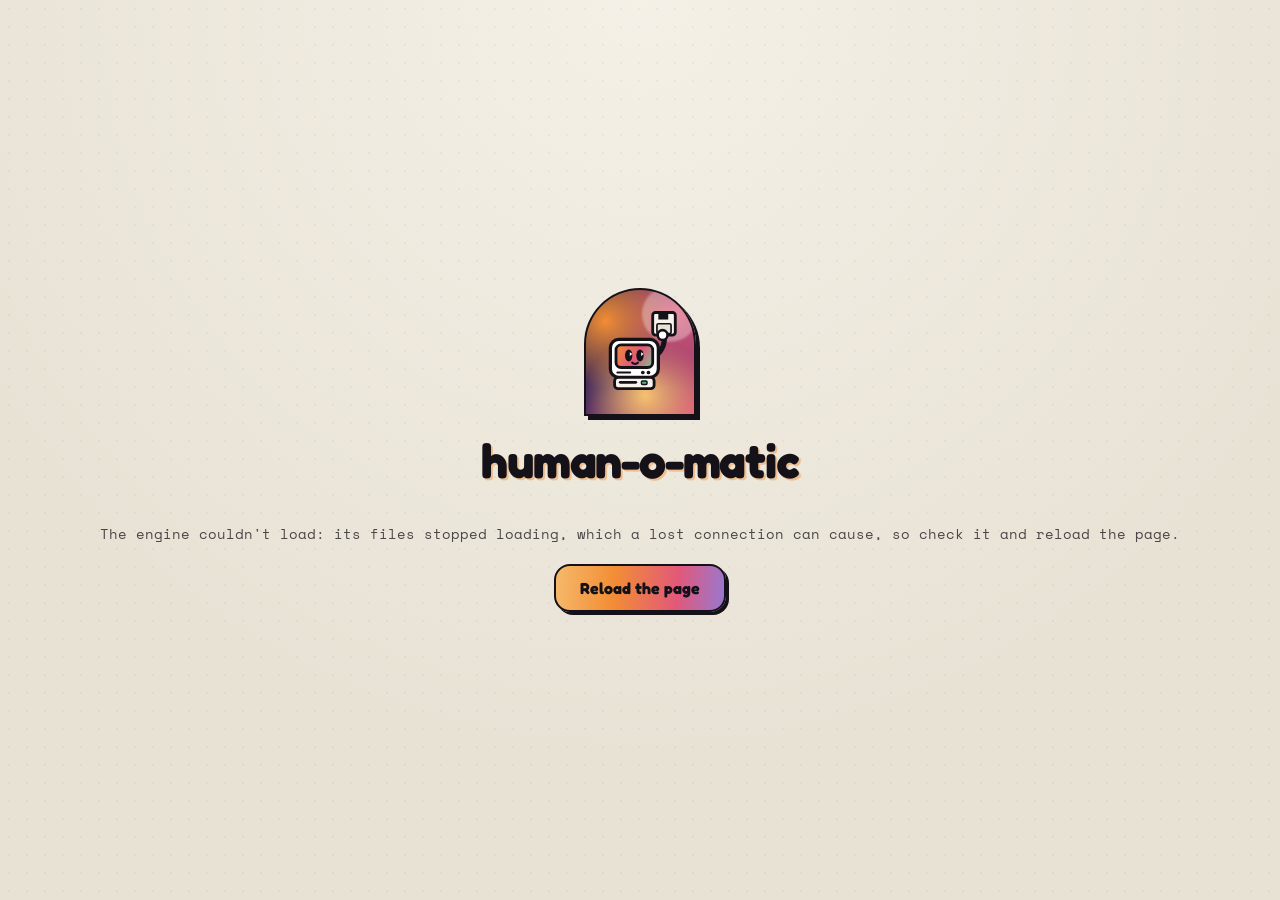
==== commit 7625a73d: "feat: fill in the notice: the site is run by its owner, reached at their email address, and feedback" ====
--- a/src/human_o_matic/web/static/index.html
+++ b/src/human_o_matic/web/static/index.html
@@ -119,7 +119,7 @@
             <div class="mt-6 pt-4 border-t-2 border-dashed border-ink/25 text-sm text-ink/75">
               <h3 class="font-display font-bold text-lg text-ink mb-2">Your file and your feedback</h3>
               <p class="mb-2">Your MIDI file stays on your computer: it is processed in your browser and never uploaded. If you send feedback, we keep what you write and the kits and settings you used, until we delete it; the page never sends your file, its name or its notes. Your feedback is stored by our host, Netlify, which also records your IP address with it and checks it for spam with Akismet. Our host may keep request logs, under its own policy. The page loads its fonts from Google Fonts, which sees your IP address when it sends them. Only use files you have the right to use.</p>
-              <p>This site is run by [TO FILL IN: who runs the site]. To have your feedback deleted, [TO FILL IN: how to ask for it].</p>
+              <p>This site is run by its owner, who you can reach at thedevelobear@gmail.com. To have your feedback deleted, email that address.</p>
             </div>
           </div>
           <div class="cta">
